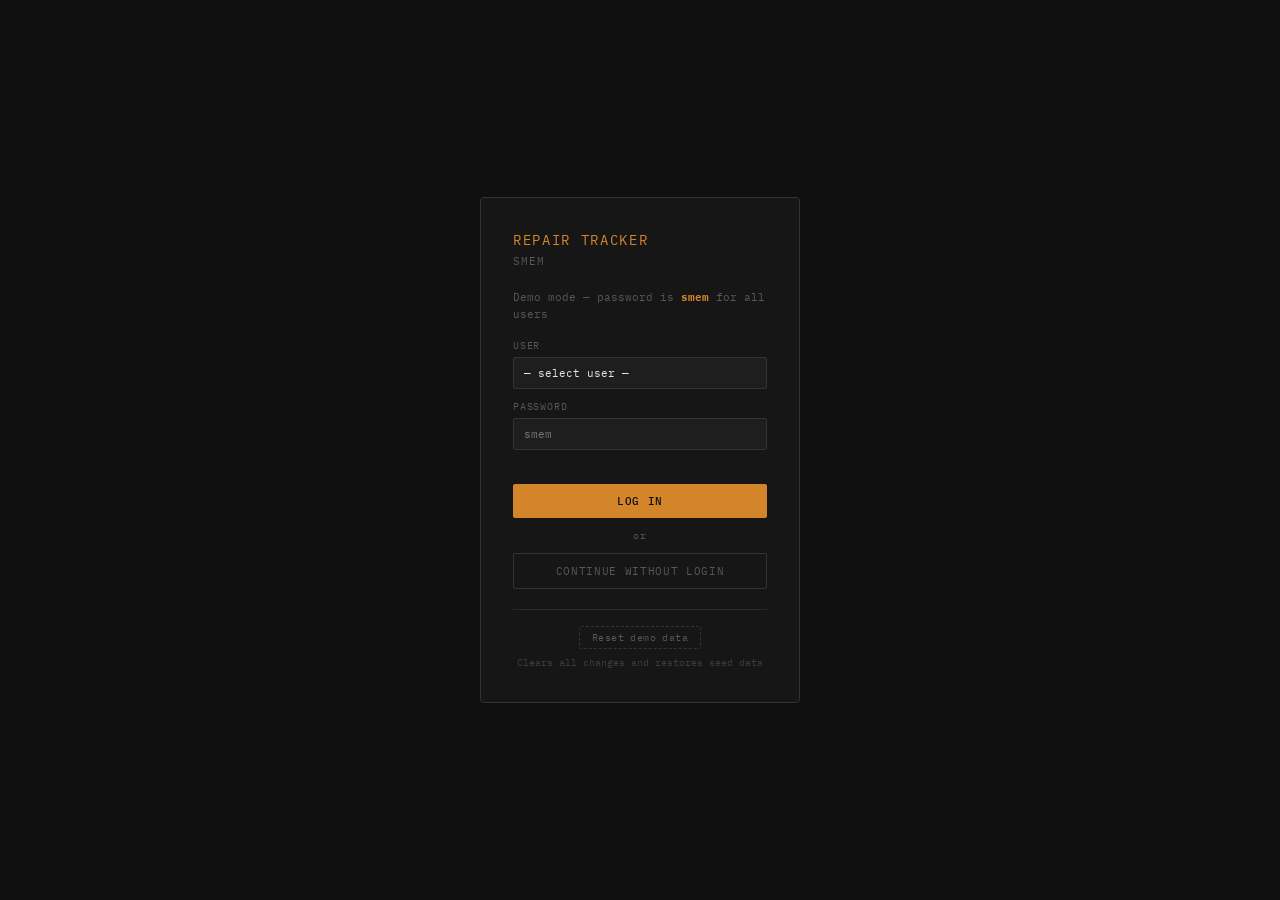
==== index.html @ 4c5eada7 "editing" ====
<!DOCTYPE html>
<html lang="en">
<head>
<meta charset="UTF-8">
<meta name="viewport" content="width=device-width, initial-scale=1.0">
<title>SMEM Repair Tracker</title>
<link href="https://fonts.googleapis.com/css2?family=IBM+Plex+Mono:wght@300;400;500&family=IBM+Plex+Sans:wght@300;400;500&display=swap" rel="stylesheet">
<link rel="stylesheet" href="styles.css">
</head>
<body>

<!-- Login overlay -->
<div class="login-overlay" id="loginOverlay"></div>

<!-- App (hidden until authenticated) -->
<div class="app hidden" id="app">

  <div class="sidebar">
    <div class="sidebar-header">
      <div class="logo">Repair Tracker</div>
      <div class="logo-sub">SMEM — <span id="userInfo"></span> <button class="logout-btn" id="logoutBtn">Log out</button></div>
    </div>
    <div class="sidebar-search">
      <input class="search-input" type="text" placeholder="Search instruments..." id="searchInput">
    </div>
    <div class="sidebar-filters" id="sidebarFilters"></div>
    <div class="instrument-list" id="instrumentList"></div>
  </div>

  <div class="main">
    <div class="main-empty-state" id="mainEmptyState">← Select an instrument</div>
    <div class="main-content" id="mainContent">
    <div class="main-header">
      <div class="main-title-block">
        <div class="instrument-title" id="instrTitle">—</div>
        <div class="instrument-id" id="instrId">Select an instrument</div>
      </div>
      <a href="#" class="airtable-link" onclick="return false;">↗ Airtable</a>
      <div id="displayReadyBadge"></div>
      <div class="status-badge tag-unknown" id="statusBadge">unknown</div>
    </div>

    <div class="info-strip" id="locationStrip">
      <span class="labels-empty">Location:</span>
      <span class="location-value" id="locationValue">—</span>
    </div>

    <div class="info-strip" id="labelsStrip">
      <span class="labels-empty">No active labels</span>
    </div>

    <div class="info-strip score-strip">
      <div class="score-item">
        <span class="score-lbl">Condition</span>
        <div class="score-bar" id="scoreBar"></div>
        <span class="score-val amber" id="scoreValue">—</span>
      </div>
      <div class="score-item">
        <span class="score-lbl">Last entry</span>
        <span class="score-val" id="lastEntry">—</span>
      </div>
      <div class="score-item">
        <span class="score-lbl">Log entries</span>
        <span class="score-val" id="entryCount">—</span>
      </div>
      <button class="add-log-btn hidden" id="addLogBtn">+ New entry</button>
    </div>

    <div class="log-area" id="logArea">
      <div id="logEntries">
        <div class="empty-state">← Select an instrument to view its log</div>
      </div>

      <div class="add-entry-panel" id="addEntryPanel">
        <div class="add-entry-header">
          <div class="add-entry-title" id="addEntryTitle">New log entry</div>
        </div>
        <div class="add-entry-form">
          <div class="form-group">
            <label class="form-label">Type</label>
            <select class="form-select" id="entryType">
              <option value="">— select type —</option>
              <option value="fault_report">Fault report</option>
              <option value="assessment">Assessment</option>
              <option value="repair">Repair</option>
              <option value="cleaning">Cleaning</option>
              <option value="other">Other</option>
            </select>
          </div>
          <div class="form-group" id="statusGroup">
            <label class="form-label">Status
              <span id="statusHint" class="status-hint"></span>
            </label>
            <select class="form-select" id="entryNewStatus">
              <option value="unknown">Unknown</option>
              <option value="broken">Broken</option>
              <option value="working">Working</option>
              <option value="retired">Retired</option>
              <option value="disposed">Disposed</option>
            </select>
          </div>
          <div class="form-group" id="scoreGroup">
            <label class="form-label">Condition score</label>
            <select class="form-select" id="entryScore">
              <option value="1">1 — non-functional</option>
              <option value="2">2</option><option value="3">3</option><option value="4">4</option>
              <option value="5">5 — partial</option>
              <option value="6">6</option><option value="7">7</option><option value="8">8</option><option value="9">9</option>
              <option value="10">10 — excellent</option>
            </select>
          </div>
          <div class="form-group">
            <label class="form-label">Date</label>
            <input class="form-input" type="date" id="entryDate">
          </div>
          <div class="form-group full" id="locationGroup">
            <label class="form-label">Location</label>
            <input class="form-input" type="text" id="entryLocation" placeholder="Leave blank if unchanged">
          </div>
          <!-- Labels row -->
          <div class="form-group full" id="labelsFormGroup">
            <label class="form-label">Labels</label>
            <div id="labelsFormRow" class="labels-form-row"></div>
          </div>
          <!-- Display ready preview -->
          <div class="form-group full" id="displayReadyGroup">
            <label class="form-label">Display ready after this entry</label>
            <div id="displayReadyPreview" class="dr-preview-row"></div>
          </div>
          <div class="form-group full">
            <label class="form-label">Attachments</label>
            <div>
              <input type="file" class="attach-input" id="entryFiles" multiple accept="image/*,.pdf,.doc,.docx">
              <button type="button" class="attach-btn">+ Add files</button>
              <div class="attach-preview" id="attachPreview"></div>
            </div>
          </div>
          <div class="form-group full">
            <label class="form-label">Notes</label>
            <textarea class="form-textarea" id="entryNotes" placeholder="Describe the work done, findings, or next steps…"></textarea>
          </div>
          <div class="form-group full form-actions">
            <button class="submit-btn" id="submitBtn" disabled>Log entry</button>
          </div>
        </div>
      </div><!-- /add-entry-panel -->

    </div><!-- /log-area -->
    </div><!-- /main-content -->
  </div><!-- /main -->
</div><!-- /app -->

<script type="module" src="app.js"></script>
</body>
</html>
---- styles.css ----
*, *::before, *::after { box-sizing: border-box; margin: 0; padding: 0; }
:root {
  --bg: #0f0f0f; --bg2: #161616; --bg3: #1e1e1e; --bg4: #262626;
  --border: #2a2a2a; --border2: #333;
  --text: #e8e4dc; --text2: #9a9488; --text3: #5a5650;
  --amber: #d4852a; --amber-dim: #8a5518; --amber-glow: rgba(212,133,42,0.08);
  --green: #4a9e6e; --green-dim: #1e4a32;
  --red: #9e4a4a; --blue: #4a7a9e;
  --pink: #c06090; --pink-dim: #7a3a58;
  --mono: 'IBM Plex Mono', monospace;
  --sans: 'IBM Plex Sans', sans-serif;
  /* Font size scale — adjust these to resize the entire UI */
  --fs-xs: 9px;   /* thumbnail labels, attachment names */
  --fs-sm: 10px;  /* tags, chips, labels, hints */
  --fs-md: 11px;  /* buttons, inputs, log dates */
  --fs-base: 12px; /* sidebar names, form text */
  --fs-lg: 13px;  /* log notes, score values */
  --fs-xl: 14px;  /* body text, login title */
  --fs-title: 20px; /* instrument title */
}
body { background: var(--bg); color: var(--text); font-family: var(--sans); font-size: var(--fs-xl); min-height: 100vh; line-height: 1.5; }
.app { display: flex; height: 100vh; overflow: hidden; }

/* Sidebar */
.sidebar { width: 320px; min-width: 320px; background: var(--bg2); border-right: 1px solid var(--border); display: flex; flex-direction: column; overflow: hidden; }
.sidebar-header { padding: 20px 16px 14px; border-bottom: 1px solid var(--border); }
.logo { font-family: var(--mono); font-size: var(--fs-md); color: var(--amber); letter-spacing: 0.12em; text-transform: uppercase; margin-bottom: 2px; }
.logo-sub { font-family: var(--mono); font-size: var(--fs-md); color: var(--text3); letter-spacing: 0.08em; display: flex; align-items: center; gap: 6px; }
.logout-btn { font-family: var(--mono); font-size: var(--fs-sm); color: var(--text3); background: none; border: 1px solid var(--border2); padding: 1px 6px; border-radius: 2px; cursor: pointer; letter-spacing: 0.04em; transition: all 0.12s; margin-left: auto; }
.logout-btn:hover { border-color: var(--amber-dim); color: var(--amber); }
.sidebar-search { padding: 10px 12px; border-bottom: 1px solid var(--border); }
.search-input { width: 100%; background: var(--bg3); border: 1px solid var(--border2); color: var(--text); font-family: var(--mono); font-size: var(--fs-md); padding: 6px 10px; outline: none; border-radius: 2px; transition: border-color 0.15s; }
.search-input::placeholder { color: var(--text3); }
.search-input:focus { border-color: var(--amber-dim); }
.sidebar-filters { padding: 8px 12px; border-bottom: 1px solid var(--border); display: flex; gap: 4px; flex-wrap: wrap; }
.filter-chip { font-family: var(--mono); font-size: var(--fs-sm); padding: 3px 7px; border: 1px solid var(--border2); color: var(--text3); background: none; cursor: pointer; border-radius: 2px; letter-spacing: 0.06em; text-transform: uppercase; transition: all 0.12s; }
.filter-chip:hover { border-color: var(--amber-dim); color: var(--amber); }
.filter-chip.active { border-color: var(--amber); color: var(--amber); background: var(--amber-glow); }
.instrument-list { flex: 1; overflow-y: auto; scrollbar-width: thin; scrollbar-color: var(--border2) transparent; }
.instrument-item { padding: 12px 16px; border-bottom: 1px solid var(--border); cursor: pointer; transition: background 0.1s; }
.instrument-item:hover { background: var(--bg3); }
.instrument-item.active { background: var(--bg3); border-left: 2px solid var(--amber); padding-left: 14px; }
.instrument-name { font-family: var(--mono); font-size: var(--fs-base); color: var(--text); margin-bottom: 2px; white-space: nowrap; overflow: hidden; text-overflow: ellipsis; }
.instrument-serial { font-family: var(--mono); font-size: var(--fs-md); color: var(--text3); margin-bottom: 4px; }
.instrument-meta { display: flex; align-items: center; gap: 6px; flex-wrap: wrap; }
.status-dot { width: 5px; height: 5px; border-radius: 50%; flex-shrink: 0; }
.status-label-small { font-family: var(--mono); font-size: var(--fs-md); color: var(--text3); }
.entry-count { font-family: var(--mono); font-size: var(--fs-md); color: var(--text3); margin-left: auto; }

/* Status colors */
.s-unknown  { background: var(--text3); }
.s-broken   { background: var(--red); }
.s-working  { background: var(--green); }
.s-retired  { background: #555; }
.s-disposed { background: #333; }
.tag-unknown  { color: var(--text3); border-color: #444; }
.tag-broken   { color: var(--red);   border-color: var(--red); }
.tag-working  { color: var(--green); border-color: var(--green-dim); }
.tag-retired  { color: var(--text3); border-color: #444; }
.tag-disposed { color: #555;         border-color: #3a3a3a; }

/* Label colors */
.label-needs_repair        { color: var(--amber); border-color: var(--amber-dim); background: var(--amber-glow); }
.label-needs_investigation { color: var(--pink);  border-color: var(--pink-dim);  background: rgba(192,96,144,0.08); }
.label-needs_cleaning      { color: var(--blue);  border-color: var(--blue);      background: rgba(74,122,158,0.08); }

/* Main */
.main { flex: 1; display: flex; flex-direction: column; overflow: hidden; background: var(--bg); position: relative; }
.main-empty-state { position: absolute; inset: 0; display: flex; align-items: center; justify-content: center; font-family: var(--mono); font-size: var(--fs-base); color: var(--text3); letter-spacing: 0.06em; z-index: 1; }
.main-empty-state.hidden { display: none; }
.main-content { display: none; flex: 1; flex-direction: column; overflow: hidden; }
.main-content.visible { display: flex; }
.main-header { padding: 20px 28px 16px; border-bottom: 1px solid var(--border); display: flex; align-items: center; gap: 12px; }
.main-title-block { flex: 1; }
.instrument-title { font-family: var(--mono); font-size: var(--fs-title); font-weight: 500; color: var(--text); margin-bottom: 4px; }
.instrument-id { font-family: var(--mono); font-size: var(--fs-md); color: var(--text3); letter-spacing: 0.08em; }
.status-badge { font-family: var(--mono); font-size: var(--fs-md); padding: 4px 10px; border: 1px solid; border-radius: 2px; letter-spacing: 0.08em; text-transform: uppercase; white-space: nowrap; cursor: default; }
.airtable-link { font-family: var(--mono); font-size: var(--fs-md); color: var(--text3); text-decoration: none; border: 1px solid var(--border2); padding: 4px 10px; border-radius: 2px; letter-spacing: 0.08em; text-transform: uppercase; transition: all 0.12s; white-space: nowrap; }
.airtable-link:hover { border-color: var(--amber-dim); color: var(--amber); }

/* Info strips (shared layout) */
.info-strip { padding: 8px 28px; border-bottom: 1px solid var(--border); background: var(--bg2); display: flex; align-items: center; gap: 8px; flex-wrap: wrap; }

/* Location strip */
.location-value { font-family: var(--mono); font-size: var(--fs-md); color: var(--text); }

/* Labels strip */
.label-tag { font-family: var(--mono); font-size: var(--fs-md); padding: 3px 8px 3px 10px; border: 1px solid; border-radius: 2px; letter-spacing: 0.06em; text-transform: uppercase; display: inline-flex; align-items: center; gap: 7px; }
.label-dismiss { cursor: pointer; opacity: 0.45; font-size: var(--fs-base); transition: opacity 0.12s; border: none; background: none; color: inherit; padding: 0; line-height: 1; }
.label-dismiss:hover { opacity: 1; }
.labels-empty { font-family: var(--mono); font-size: var(--fs-md); color: var(--text3); }
.display-ready-badge { font-family: var(--mono); font-size: var(--fs-md); padding: 4px 10px; border: 1px solid; border-radius: 2px; letter-spacing: 0.08em; text-transform: uppercase; white-space: nowrap; }
.display-ready-badge.pass { color: var(--green); border-color: var(--green-dim); background: rgba(74,158,110,0.08); }
.display-ready-badge.fail { color: var(--red); border-color: var(--red); background: rgba(158,74,74,0.08); opacity: 0.7; }

/* Score strip */
.score-strip { gap: 24px; }
.score-item { display: flex; align-items: center; gap: 8px; }
.score-lbl { font-family: var(--mono); font-size: var(--fs-md); color: var(--text3); letter-spacing: 0.06em; text-transform: uppercase; }
.score-val { font-family: var(--mono); font-size: var(--fs-lg); color: var(--text); }
.score-val.amber { color: var(--amber); }
.score-bar { display: flex; gap: 2px; }
.score-pip { width: 14px; height: 5px; border-radius: 1px; background: var(--bg4); }
.score-pip.filled { background: var(--amber); }
.score-pip.filled.low { background: var(--red); }
.score-pip.filled.high { background: var(--green); }

/* Log */
.log-area { flex: 1; overflow-y: auto; padding: 0 28px; scrollbar-width: thin; scrollbar-color: var(--border2) transparent; position: relative; }
.log-entry { padding: 16px 0; border-bottom: 1px solid var(--border); display: grid; grid-template-columns: 100px 1fr; gap: 16px; animation: fadeIn 0.2s ease; }
@keyframes fadeIn { from { opacity:0; transform:translateY(4px); } to { opacity:1; transform:translateY(0); } }
.log-date { font-family: var(--mono); font-size: var(--fs-md); color: var(--text3); }
.log-author { font-family: var(--mono); font-size: var(--fs-md); color: var(--text3); margin-top: 4px; }
.log-top { display: flex; align-items: center; gap: 8px; margin-bottom: 6px; flex-wrap: wrap; }
.entry-type-tag { font-family: var(--mono); font-size: var(--fs-sm); padding: 2px 6px; border: 1px solid var(--border2); color: var(--text3); border-radius: 2px; text-transform: uppercase; letter-spacing: 0.06em; }
.entry-type-tag.fault_report { color: var(--pink);  border-color: var(--pink-dim); }
.entry-type-tag.repair       { color: var(--amber); border-color: var(--amber-dim); }
.entry-type-tag.assessment   { color: var(--blue);  border-color: var(--blue); }
.entry-type-tag.cleaning     { color: var(--green); border-color: var(--green-dim); }
.status-change-tag { font-family: var(--mono); font-size: var(--fs-sm); padding: 2px 6px; border-radius: 2px; text-transform: uppercase; letter-spacing: 0.06em; border: 1px solid; }
.log-label-tag { font-family: var(--mono); font-size: var(--fs-sm); padding: 2px 6px; border: 1px solid; border-radius: 2px; text-transform: uppercase; letter-spacing: 0.06em; }
.log-label-tag.removed { color: var(--text3); border-color: var(--border2); text-decoration: line-through; }
.log-score-tag { font-family: var(--mono); font-size: var(--fs-sm); color: var(--text3); border: 1px solid var(--border2); padding: 2px 6px; border-radius: 2px; }
.log-location-tag { font-family: var(--mono); font-size: var(--fs-sm); color: var(--text3); border: 1px solid var(--border2); padding: 2px 6px; border-radius: 2px; text-transform: uppercase; letter-spacing: 0.06em; }
.log-action-btn { font-family: var(--mono); font-size: var(--fs-md); color: var(--text3); background: none; border: 1px solid var(--border2); padding: 1px 6px; border-radius: 2px; cursor: pointer; opacity: 0; transition: all 0.12s; }
.log-entry:hover .log-action-btn { opacity: 1; }
.log-edit-btn { margin-left: auto; }
.log-edit-btn:hover { border-color: var(--amber-dim); color: var(--amber); }
.log-delete-btn:hover { border-color: var(--red); color: var(--red); }
.log-notes { font-family: var(--sans); font-size: var(--fs-lg); color: var(--text2); line-height: 1.6; }
.empty-state { padding: 48px 28px; text-align: center; color: var(--text3); font-family: var(--mono); font-size: var(--fs-md); letter-spacing: 0.06em; }

/* Add log button */
.add-log-btn { font-family: var(--mono); font-size: var(--fs-md); padding: 5px 14px; border: 1px solid var(--amber-dim); color: var(--amber); background: var(--amber-glow); cursor: pointer; border-radius: 2px; letter-spacing: 0.06em; text-transform: uppercase; transition: all 0.12s; white-space: nowrap; margin-left: auto; }
.add-log-btn:hover { background: rgba(212,133,42,0.15); border-color: var(--amber); }

/* Form */
.add-entry-panel { display: none; position: absolute; inset: 0; background: var(--bg); z-index: 10; overflow-y: auto; padding: 28px; scrollbar-width: thin; scrollbar-color: var(--border2) transparent; }
.add-entry-panel.open { display: block; }
.add-entry-header { display: flex; align-items: center; justify-content: space-between; margin-bottom: 20px; }
.add-entry-title { font-family: var(--mono); font-size: var(--fs-md); color: var(--text3); letter-spacing: 0.08em; text-transform: uppercase; }
.add-entry-close { font-family: var(--mono); font-size: var(--fs-md); padding: 5px 12px; border: 1px solid var(--border2); color: var(--text3); background: none; cursor: pointer; border-radius: 2px; letter-spacing: 0.06em; transition: all 0.12s; }
.add-entry-close:hover { border-color: var(--text2); color: var(--text); }
.add-entry-form { display: grid; grid-template-columns: 1fr 1fr 1fr 1fr; gap: 12px; align-items: start; }
.form-group { display: flex; flex-direction: column; gap: 4px; }
.form-group.full { grid-column: 1 / -1; }
.form-label { font-family: var(--mono); font-size: var(--fs-sm); color: var(--text3); letter-spacing: 0.08em; text-transform: uppercase; display: flex; gap: 6px; align-items: center; }
.form-input, .form-select, .form-textarea { background: var(--bg3); border: 1px solid var(--border2); color: var(--text); font-family: var(--mono); font-size: var(--fs-md); padding: 7px 10px; outline: none; border-radius: 2px; transition: border-color 0.15s; width: 100%; }
.form-input:focus, .form-select:focus, .form-textarea:focus { border-color: var(--amber-dim); }
.form-select { cursor: pointer; appearance: none; }
.form-textarea { resize: vertical; min-height: 80px; height: 120px; font-family: var(--sans); font-size: var(--fs-base); line-height: 1.5; }
.form-textarea::placeholder { color: var(--text3); }
.submit-btn { background: var(--amber); color: var(--bg); border: none; font-family: var(--mono); font-size: var(--fs-md); font-weight: 500; padding: 8px 16px; cursor: pointer; border-radius: 2px; letter-spacing: 0.06em; text-transform: uppercase; transition: opacity 0.15s; white-space: nowrap; height: 34px; align-self: end; }
.submit-btn:hover { opacity: 0.85; }
.submit-btn:disabled { opacity: 0.25; cursor: not-allowed; }

/* Label toggle buttons in form */
/* Sidebar compact elements */
.label-tag-sm { font-size: var(--fs-xs); padding: 1px 5px; }
.display-ready-tag-sm { font-family: var(--mono); font-size: var(--fs-xs); color: var(--green); border: 1px solid var(--green-dim); padding: 1px 5px; border-radius: 2px; text-transform: uppercase; letter-spacing: 0.06em; }
.label-pips { display: flex; gap: 4px; flex-wrap: wrap; margin-top: 5px; }

/* User info */
.user-info-authenticated { color: var(--green); }
.user-info-guest { color: var(--text3); }

/* Status hint */
.status-hint { font-size: var(--fs-sm); opacity: 0; transition: opacity 0.15s; }
.status-hint.visible { opacity: 1; }
.status-hint.inferred { color: var(--amber); }
.status-hint.override { color: var(--red); }

/* Terminal state */
.terminal { opacity: 0.35; }

/* Form validation error */
.form-error { border-color: var(--red) !important; }

/* Read-only label toggle */
.label-toggle.readonly { cursor: default; }

/* Display ready tooltip checks */
.dr-check-pass { color: var(--green); }
.dr-check-fail { color: var(--red); }

/* Hidden utility */
.hidden { display: none !important; }

/* Form layout helpers */
.labels-form-row { display: flex; gap: 6px; flex-wrap: wrap; min-height: 28px; align-items: center; }
.dr-preview-row { display: flex; gap: 10px; align-items: center; flex-wrap: wrap; min-height: 24px; }
.form-group.full.form-actions { display: flex; justify-content: flex-end; }

.label-toggle {
  font-family: var(--mono); font-size: var(--fs-md); padding: 4px 10px;
  border: 1px solid; border-radius: 2px; cursor: pointer;
  letter-spacing: 0.05em; text-transform: uppercase;
  transition: all 0.12s; background: none; opacity: 0.35;
}
.label-toggle.active { opacity: 1; }
.label-toggle.add    { }
.label-toggle.remove { text-decoration: line-through; }
.label-toggle-hint { font-family: var(--mono); font-size: var(--fs-md); color: var(--text3); }
.dr-tooltip {
  display: none; position: absolute; top: calc(100% + 6px); left: 0;
  background: var(--bg3); border: 1px solid var(--border2); border-radius: 4px;
  padding: 8px 10px; white-space: nowrap; z-index: 10;
  flex-direction: column; gap: 4px;
  font-family: var(--mono); font-size: var(--fs-md);
}
.dr-preview-wrap { position: relative; display: inline-block; }
.dr-preview-wrap:hover .dr-tooltip { display: flex; }

/* Attachments */
.attach-input { display: none; }
.attach-btn { font-family: var(--mono); font-size: var(--fs-md); padding: 6px 12px; border: 1px dashed var(--border2); color: var(--text3); background: none; cursor: pointer; border-radius: 2px; letter-spacing: 0.06em; transition: all 0.12s; }
.attach-btn:hover { border-color: var(--amber-dim); color: var(--amber); }
.attach-preview { display: flex; gap: 8px; flex-wrap: wrap; margin-top: 6px; }
.attach-thumb { position: relative; width: 56px; height: 56px; border-radius: 2px; border: 1px solid var(--border2); overflow: hidden; background: var(--bg3); }
.attach-thumb img { width: 100%; height: 100%; object-fit: cover; }
.attach-thumb .attach-name { position: absolute; inset: 0; display: flex; align-items: center; justify-content: center; font-family: var(--mono); font-size: var(--fs-xs); color: var(--text3); text-align: center; padding: 2px; word-break: break-all; }
.attach-thumb .attach-remove { position: absolute; top: 1px; right: 1px; width: 14px; height: 14px; background: rgba(0,0,0,0.7); color: var(--text3); border: none; font-size: var(--fs-md); line-height: 14px; text-align: center; cursor: pointer; border-radius: 1px; padding: 0; display: none; }
.attach-thumb:hover .attach-remove { display: block; }
.log-attachments { display: flex; gap: 6px; flex-wrap: wrap; margin-top: 8px; }
.log-attach-thumb { width: 72px; height: 72px; border-radius: 2px; border: 1px solid var(--border2); overflow: hidden; background: var(--bg3); cursor: pointer; transition: border-color 0.12s; }
.log-attach-thumb:hover { border-color: var(--amber-dim); }
.log-attach-thumb img { width: 100%; height: 100%; object-fit: cover; }
.log-attach-thumb .attach-name { display: flex; align-items: center; justify-content: center; width: 100%; height: 100%; font-family: var(--mono); font-size: var(--fs-xs); color: var(--text3); text-align: center; padding: 4px; word-break: break-all; }
/* Login overlay */
.login-overlay { display: none; position: fixed; inset: 0; background: var(--bg); z-index: 200; align-items: center; justify-content: center; }
.login-overlay.visible { display: flex; }
.login-box { background: var(--bg2); border: 1px solid var(--border2); border-radius: 4px; padding: 32px; width: 320px; }
.login-title { font-family: var(--mono); font-size: var(--fs-xl); color: var(--amber); letter-spacing: 0.12em; text-transform: uppercase; margin-bottom: 2px; }
.login-subtitle { font-family: var(--mono); font-size: var(--fs-md); color: var(--text3); letter-spacing: 0.08em; margin-bottom: 20px; }
.login-note { font-family: var(--mono); font-size: var(--fs-md); color: var(--text3); margin-bottom: 16px; line-height: 1.5; }
.login-note strong { color: var(--amber); }
.login-form { display: flex; flex-direction: column; gap: 10px; }
.login-field { display: flex; flex-direction: column; gap: 4px; }
.login-label { font-family: var(--mono); font-size: var(--fs-sm); color: var(--text3); letter-spacing: 0.08em; text-transform: uppercase; }
.login-select, .login-input { background: var(--bg3); border: 1px solid var(--border2); color: var(--text); font-family: var(--mono); font-size: var(--fs-md); padding: 8px 10px; outline: none; border-radius: 2px; transition: border-color 0.15s; width: 100%; }
.login-select:focus, .login-input:focus { border-color: var(--amber-dim); }
.login-select { cursor: pointer; appearance: none; }
.login-btn { font-family: var(--mono); font-size: var(--fs-md); padding: 10px 16px; border: none; border-radius: 2px; cursor: pointer; letter-spacing: 0.06em; text-transform: uppercase; transition: opacity 0.15s; width: 100%; }
.login-btn:hover { opacity: 0.85; }
.login-btn-primary { background: var(--amber); color: var(--bg); font-weight: 500; }
.login-btn-guest { background: none; border: 1px solid var(--border2); color: var(--text3); }
.login-btn-guest:hover { border-color: var(--amber-dim); color: var(--amber); }
.login-divider { text-align: center; font-family: var(--mono); font-size: var(--fs-sm); color: var(--text3); letter-spacing: 0.06em; }
.login-divider span { background: var(--bg2); padding: 0 8px; }
.login-error { font-family: var(--mono); font-size: var(--fs-md); color: var(--red); min-height: 14px; }
.login-reset { margin-top: 20px; padding-top: 16px; border-top: 1px solid var(--border); text-align: center; }
.login-reset-btn { font-family: var(--mono); font-size: var(--fs-sm); color: var(--text3); background: none; border: 1px dashed var(--border2); padding: 4px 12px; border-radius: 2px; cursor: pointer; letter-spacing: 0.04em; transition: all 0.12s; }
.login-reset-btn:hover { border-color: var(--red); color: var(--red); }
.login-reset-hint { display: block; font-family: var(--mono); font-size: var(--fs-sm); color: var(--text3); margin-top: 6px; opacity: 0.6; }

/* Toast */
.toast { position: fixed; bottom: 24px; left: 50%; transform: translateX(-50%) translateY(8px); font-family: var(--mono); font-size: var(--fs-md); color: var(--green); background: var(--bg2); border: 1px solid var(--green-dim); padding: 8px 20px; border-radius: 2px; letter-spacing: 0.06em; opacity: 0; transition: opacity 0.3s, transform 0.3s; z-index: 300; pointer-events: none; }
.toast.visible { opacity: 1; transform: translateX(-50%) translateY(0); }

::-webkit-scrollbar-track { background: transparent; }
::-webkit-scrollbar-thumb { background: var(--border2); border-radius: 2px; }
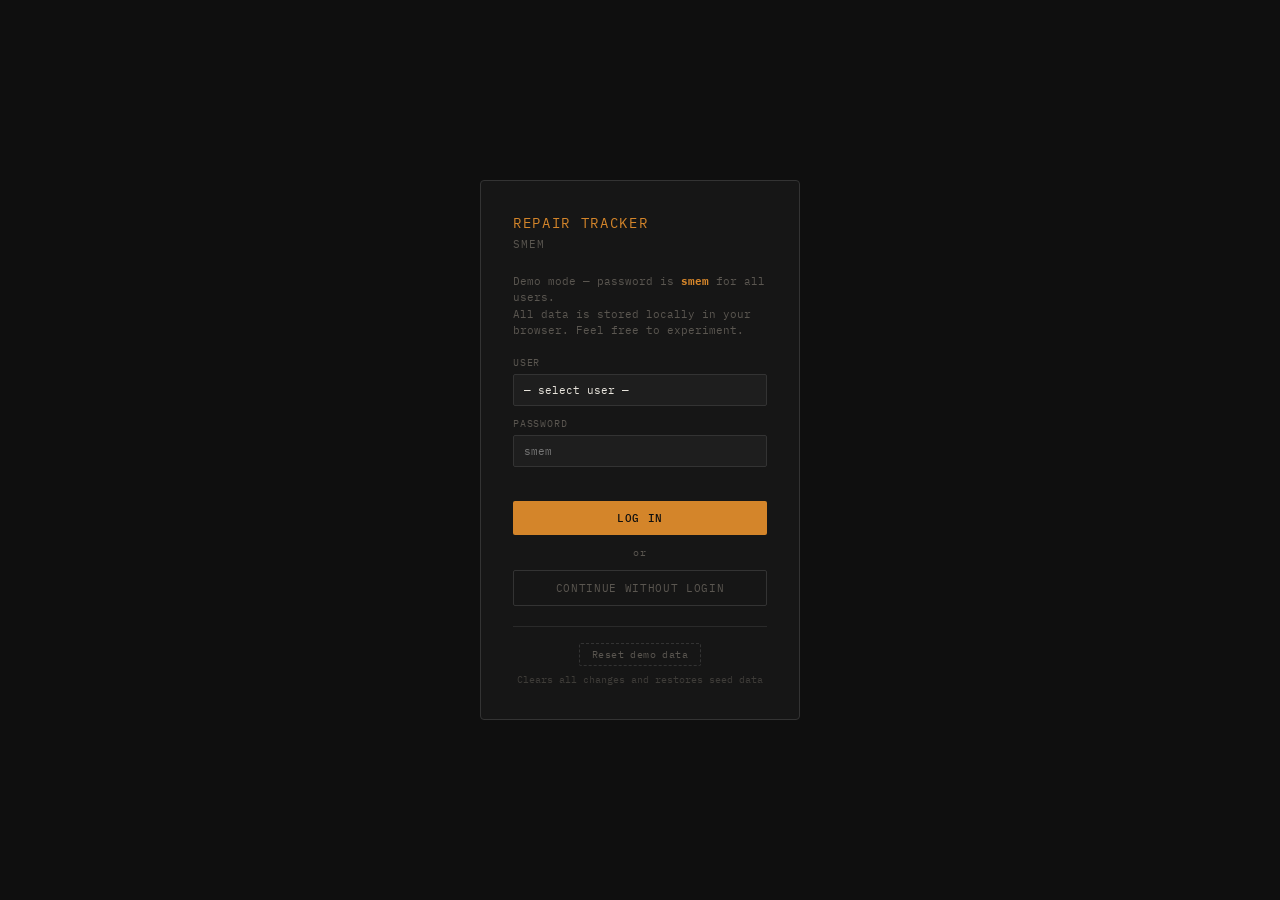
==== commit edacdf6a: "buttons at the bottom" ====
--- a/index.html
+++ b/index.html
@@ -31,13 +31,16 @@
     <div class="main-empty-state" id="mainEmptyState">← Select an instrument</div>
     <div class="main-content" id="mainContent">
     <div class="main-header">
+      <button class="back-btn hidden" id="backBtn">←</button>
       <div class="main-title-block">
         <div class="instrument-title" id="instrTitle">—</div>
         <div class="instrument-id" id="instrId">Select an instrument</div>
       </div>
-      <a href="#" class="airtable-link" onclick="return false;">↗ Airtable</a>
-      <div id="displayReadyBadge"></div>
-      <div class="status-badge tag-unknown" id="statusBadge">unknown</div>
+      <div class="header-badges">
+        <a href="#" class="airtable-link" onclick="return false;">↗ Airtable</a>
+        <div id="displayReadyBadge"></div>
+        <div class="status-badge tag-unknown" id="statusBadge">unknown</div>
+      </div>
     </div>
 
     <div class="info-strip" id="locationStrip">
@@ -63,12 +66,15 @@
         <span class="score-lbl">Log entries</span>
         <span class="score-val" id="entryCount">—</span>
       </div>
-      <button class="add-log-btn hidden" id="addLogBtn">+ New entry</button>
     </div>
 
     <div class="log-area" id="logArea">
       <div id="logEntries">
         <div class="empty-state">← Select an instrument to view its log</div>
+      </div>
+
+      <div class="add-log-bar hidden" id="addLogBar">
+        <button class="add-log-btn" id="addLogBtn">+ New entry</button>
       </div>
 
       <div class="add-entry-panel" id="addEntryPanel">
--- a/styles.css
+++ b/styles.css
@@ -63,6 +63,7 @@
 .label-needs_repair        { color: var(--amber); border-color: var(--amber-dim); background: var(--amber-glow); }
 .label-needs_investigation { color: var(--pink);  border-color: var(--pink-dim);  background: rgba(192,96,144,0.08); }
 .label-needs_cleaning      { color: var(--blue);  border-color: var(--blue);      background: rgba(74,122,158,0.08); }
+.label-needs_parts         { color: #c45a3a;      border-color: #8a3a22;          background: rgba(196,90,58,0.08); }
 
 /* Main */
 .main { flex: 1; display: flex; flex-direction: column; overflow: hidden; background: var(--bg); position: relative; }
@@ -71,7 +72,8 @@
 .main-content { display: none; flex: 1; flex-direction: column; overflow: hidden; }
 .main-content.visible { display: flex; }
 .main-header { padding: 20px 28px 16px; border-bottom: 1px solid var(--border); display: flex; align-items: center; gap: 12px; }
-.main-title-block { flex: 1; }
+.main-title-block { flex: 1 1 66%; min-width: 66%; }
+.header-badges { flex: 0 1 auto; display: flex; align-items: center; gap: 8px; }
 .instrument-title { font-family: var(--mono); font-size: var(--fs-title); font-weight: 500; color: var(--text); margin-bottom: 4px; }
 .instrument-id { font-family: var(--mono); font-size: var(--fs-md); color: var(--text3); letter-spacing: 0.08em; }
 .status-badge { font-family: var(--mono); font-size: var(--fs-md); padding: 4px 10px; border: 1px solid; border-radius: 2px; letter-spacing: 0.08em; text-transform: uppercase; white-space: nowrap; cursor: default; }
@@ -79,7 +81,7 @@
 .airtable-link:hover { border-color: var(--amber-dim); color: var(--amber); }
 
 /* Info strips (shared layout) */
-.info-strip { padding: 8px 28px; border-bottom: 1px solid var(--border); background: var(--bg2); display: flex; align-items: center; gap: 8px; flex-wrap: wrap; }
+.info-strip { padding: 8px 28px; border-bottom: 1px solid var(--border); background: var(--bg2); display: flex; align-items: center; gap: 8px; flex-wrap: wrap; min-height: 42px; box-sizing: border-box; }
 
 /* Location strip */
 .location-value { font-family: var(--mono); font-size: var(--fs-md); color: var(--text); }
@@ -130,8 +132,9 @@
 .log-notes { font-family: var(--sans); font-size: var(--fs-lg); color: var(--text2); line-height: 1.6; }
 .empty-state { padding: 48px 28px; text-align: center; color: var(--text3); font-family: var(--mono); font-size: var(--fs-md); letter-spacing: 0.06em; }
 
-/* Add log button */
-.add-log-btn { font-family: var(--mono); font-size: var(--fs-md); padding: 5px 14px; border: 1px solid var(--amber-dim); color: var(--amber); background: var(--amber-glow); cursor: pointer; border-radius: 2px; letter-spacing: 0.06em; text-transform: uppercase; transition: all 0.12s; white-space: nowrap; margin-left: auto; }
+/* Add log bar + button */
+.add-log-bar { display: flex; justify-content: center; padding: 10px; background: var(--bg2); border-top: 1px solid var(--border); position: sticky; bottom: 0; z-index: 30; margin-left: -28px; margin-right: -28px; }
+.add-log-btn { font-family: var(--mono); font-size: var(--fs-md); padding: 5px 14px; border: 1px solid var(--amber-dim); color: var(--amber); background: var(--amber-glow); cursor: pointer; border-radius: 2px; letter-spacing: 0.06em; text-transform: uppercase; transition: all 0.12s; white-space: nowrap; }
 .add-log-btn:hover { background: rgba(212,133,42,0.15); border-color: var(--amber); }
 
 /* Form */
@@ -257,5 +260,55 @@
 .toast { position: fixed; bottom: 24px; left: 50%; transform: translateX(-50%) translateY(8px); font-family: var(--mono); font-size: var(--fs-md); color: var(--green); background: var(--bg2); border: 1px solid var(--green-dim); padding: 8px 20px; border-radius: 2px; letter-spacing: 0.06em; opacity: 0; transition: opacity 0.3s, transform 0.3s; z-index: 300; pointer-events: none; }
 .toast.visible { opacity: 1; transform: translateX(-50%) translateY(0); }
 
+/* Back button (mobile only) */
+.back-btn { font-family: var(--mono); font-size: var(--fs-xl); color: var(--amber); background: none; border: none; cursor: pointer; padding: 0 4px; transition: opacity 0.12s; }
+.back-btn:hover { opacity: 0.7; }
+
 ::-webkit-scrollbar-track { background: transparent; }
 ::-webkit-scrollbar-thumb { background: var(--border2); border-radius: 2px; }
+
+/* Mobile responsive */
+@media (max-width: 768px) {
+  .app { flex-direction: column; position: relative; }
+
+  /* Sidebar: full width, visible by default */
+  .sidebar { width: 100%; min-width: 100%; height: 100vh; position: absolute; inset: 0; z-index: 20; }
+
+  /* Main: full width, hidden until instrument selected */
+  .main { width: 100%; position: absolute; inset: 0; z-index: 10; }
+
+  /* When instrument is selected, show main and hide sidebar */
+  .app.instrument-selected .sidebar { z-index: 10; }
+  .app.instrument-selected .main { z-index: 20; }
+
+  /* Show back button on mobile */
+  .back-btn { display: block; }
+
+  /* Header: stack badges vertically */
+  .main-header { padding: 14px 16px 12px; gap: 8px; }
+  .main-title-block { min-width: 0; }
+  .header-badges { flex-direction: column; align-items: flex-end; gap: 6px; }
+
+  /* Info strips: less padding */
+  .info-strip { padding: 8px 16px; }
+
+  /* Log area: less padding */
+  .log-area { padding: 0 16px; }
+  .add-log-bar { margin-left: -16px; margin-right: -16px; }
+
+  /* Log entries: stack on narrow screens */
+  .log-entry { grid-template-columns: 1fr; gap: 8px; }
+
+
+  /* Form: single column */
+  .add-entry-form { grid-template-columns: 1fr; }
+  .add-entry-panel { padding: 16px; }
+
+  /* Login box: narrower padding */
+  .login-box { width: 90%; max-width: 320px; padding: 24px; }
+}
+
+/* Desktop: hide back button */
+@media (min-width: 769px) {
+  .back-btn { display: none !important; }
+}
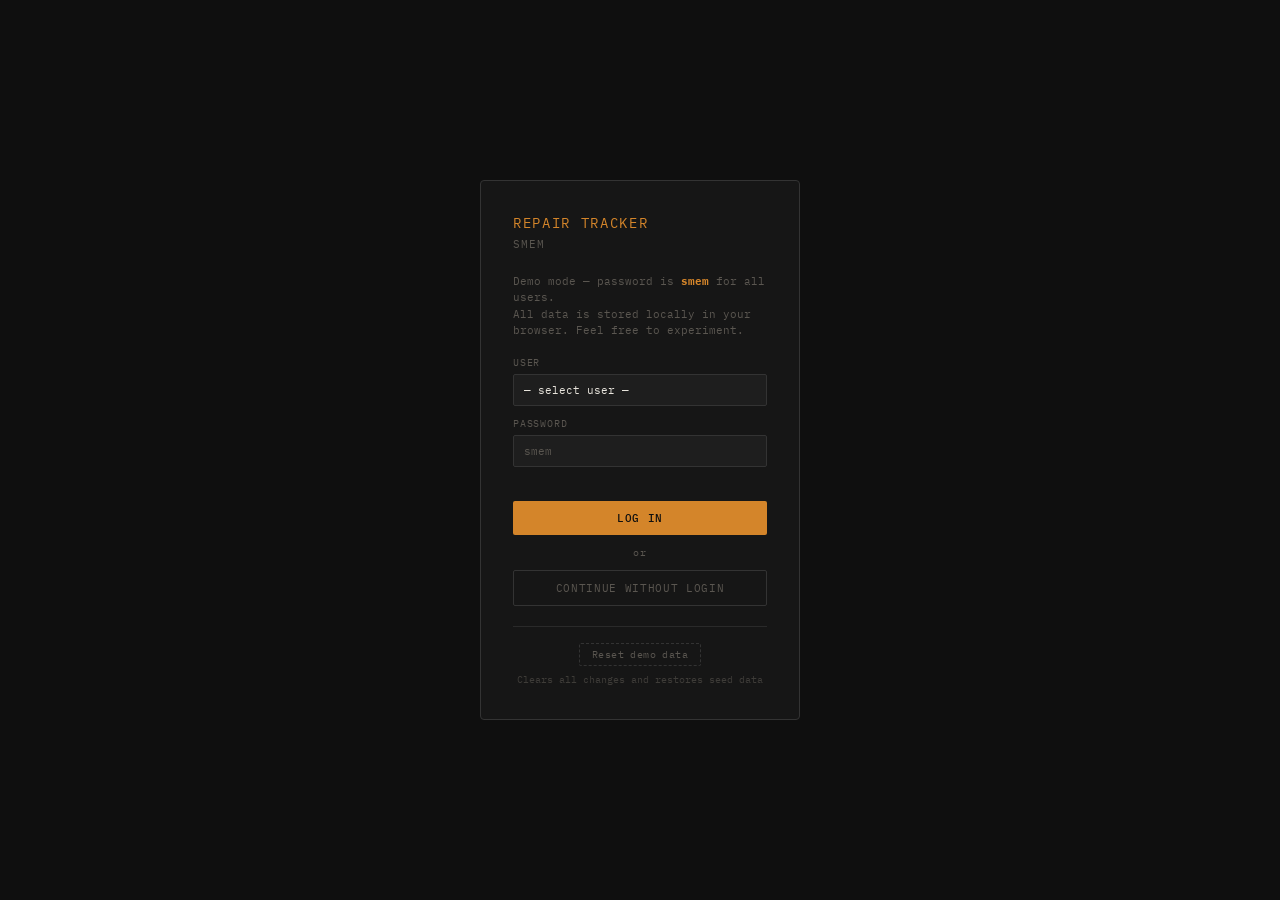
==== commit 77addf3f: "styling" ====
--- a/index.html
+++ b/index.html
@@ -18,10 +18,10 @@
   <div class="sidebar">
     <div class="sidebar-header">
       <div class="logo">Repair Tracker</div>
-      <div class="logo-sub">SMEM — <span id="userInfo"></span> <button class="logout-btn" id="logoutBtn">Log out</button></div>
+      <div class="logo-sub">SMEM — <span id="userInfo"></span> <button class="logout-btn btn-subtle" id="logoutBtn">Log out</button></div>
     </div>
     <div class="sidebar-search">
-      <input class="search-input" type="text" placeholder="Search instruments..." id="searchInput">
+      <input class="search-input input" type="text" placeholder="Search instruments..." id="searchInput">
     </div>
     <div class="sidebar-filters" id="sidebarFilters"></div>
     <div class="instrument-list" id="instrumentList"></div>
@@ -37,9 +37,9 @@
         <div class="instrument-id" id="instrId">Select an instrument</div>
       </div>
       <div class="header-badges">
-        <a href="#" class="airtable-link" onclick="return false;">↗ Airtable</a>
+        <a href="#" class="airtable-link tag tag-md" onclick="return false;">↗ Airtable</a>
         <div id="displayReadyBadge"></div>
-        <div class="status-badge tag-unknown" id="statusBadge">unknown</div>
+        <div class="status-badge tag tag-md tag-unknown" id="statusBadge">unknown</div>
       </div>
     </div>
 
@@ -73,10 +73,6 @@
         <div class="empty-state">← Select an instrument to view its log</div>
       </div>
 
-      <div class="add-log-bar hidden" id="addLogBar">
-        <button class="add-log-btn" id="addLogBtn">+ New entry</button>
-      </div>
-
       <div class="add-entry-panel" id="addEntryPanel">
         <div class="add-entry-header">
           <div class="add-entry-title" id="addEntryTitle">New log entry</div>
@@ -84,7 +80,7 @@
         <div class="add-entry-form">
           <div class="form-group">
             <label class="form-label">Type</label>
-            <select class="form-select" id="entryType">
+            <select class="form-select input" id="entryType">
               <option value="">— select type —</option>
               <option value="fault_report">Fault report</option>
               <option value="assessment">Assessment</option>
@@ -97,7 +93,7 @@
             <label class="form-label">Status
               <span id="statusHint" class="status-hint"></span>
             </label>
-            <select class="form-select" id="entryNewStatus">
+            <select class="form-select input" id="entryNewStatus">
               <option value="unknown">Unknown</option>
               <option value="broken">Broken</option>
               <option value="working">Working</option>
@@ -107,7 +103,7 @@
           </div>
           <div class="form-group" id="scoreGroup">
             <label class="form-label">Condition score</label>
-            <select class="form-select" id="entryScore">
+            <select class="form-select input" id="entryScore">
               <option value="1">1 — non-functional</option>
               <option value="2">2</option><option value="3">3</option><option value="4">4</option>
               <option value="5">5 — partial</option>
@@ -117,11 +113,11 @@
           </div>
           <div class="form-group">
             <label class="form-label">Date</label>
-            <input class="form-input" type="date" id="entryDate">
+            <input class="form-input input" type="date" id="entryDate">
           </div>
           <div class="form-group full" id="locationGroup">
             <label class="form-label">Location</label>
-            <input class="form-input" type="text" id="entryLocation" placeholder="Leave blank if unchanged">
+            <input class="form-input input" type="text" id="entryLocation" placeholder="Leave blank if unchanged">
           </div>
           <!-- Labels row -->
           <div class="form-group full" id="labelsFormGroup">
@@ -137,13 +133,13 @@
             <label class="form-label">Attachments</label>
             <div>
               <input type="file" class="attach-input" id="entryFiles" multiple accept="image/*,.pdf,.doc,.docx">
-              <button type="button" class="attach-btn">+ Add files</button>
+              <button type="button" class="attach-btn btn-subtle">+ Add files</button>
               <div class="attach-preview" id="attachPreview"></div>
             </div>
           </div>
           <div class="form-group full">
             <label class="form-label">Notes</label>
-            <textarea class="form-textarea" id="entryNotes" placeholder="Describe the work done, findings, or next steps…"></textarea>
+            <textarea class="form-textarea input" id="entryNotes" placeholder="Describe the work done, findings, or next steps…"></textarea>
           </div>
           <div class="form-group full form-actions">
             <button class="submit-btn" id="submitBtn" disabled>Log entry</button>
@@ -151,7 +147,13 @@
         </div>
       </div><!-- /add-entry-panel -->
 
+
     </div><!-- /log-area -->
+
+    <div class="add-log-bar hidden" id="addLogBar">
+      <button class="add-log-btn btn-subtle" id="addLogBtn">+ New entry</button>
+    </div>
+
     </div><!-- /main-content -->
   </div><!-- /main -->
 </div><!-- /app -->
--- a/styles.css
+++ b/styles.css
@@ -1,5 +1,6 @@
 *, *::before, *::after { box-sizing: border-box; margin: 0; padding: 0; }
 :root {
+  /* Colors */
   --bg: #0f0f0f; --bg2: #161616; --bg3: #1e1e1e; --bg4: #262626;
   --border: #2a2a2a; --border2: #333;
   --text: #e8e4dc; --text2: #9a9488; --text3: #5a5650;
@@ -7,47 +8,94 @@
   --green: #4a9e6e; --green-dim: #1e4a32;
   --red: #9e4a4a; --blue: #4a7a9e;
   --pink: #c06090; --pink-dim: #7a3a58;
+  --orange: #c45a3a; --orange-dim: #8a3a22;
+
+  /* Typography */
   --mono: 'IBM Plex Mono', monospace;
   --sans: 'IBM Plex Sans', sans-serif;
-  /* Font size scale — adjust these to resize the entire UI */
-  --fs-xs: 9px;   /* thumbnail labels, attachment names */
-  --fs-sm: 10px;  /* tags, chips, labels, hints */
-  --fs-md: 11px;  /* buttons, inputs, log dates */
-  --fs-base: 12px; /* sidebar names, form text */
-  --fs-lg: 13px;  /* log notes, score values */
-  --fs-xl: 14px;  /* body text, login title */
-  --fs-title: 20px; /* instrument title */
-}
+  --fs-xs: 9px; --fs-sm: 10px; --fs-md: 11px; --fs-base: 12px;
+  --fs-lg: 13px; --fs-xl: 14px; --fs-title: 20px;
+
+  /* Spacing */
+  --sp-xs: 4px; --sp-sm: 6px; --sp-md: 8px; --sp-lg: 12px; --sp-xl: 16px; --sp-2xl: 28px;
+  --pad-main: 28px;
+
+  /* Shared */
+  --radius: 2px;
+  --transition: all 0.12s;
+}
+
+/* ── Reusable patterns ──────────────────────────────────────────────── */
+
+/* Tag: mono uppercase pill used for status, labels, entry types, etc. */
+.tag {
+  font-family: var(--mono); font-size: var(--fs-sm); padding: 2px 6px;
+  border: 1px solid; border-radius: var(--radius);
+  letter-spacing: 0.06em; text-transform: uppercase; white-space: nowrap;
+}
+.tag-md { font-size: var(--fs-md); padding: 4px 10px; letter-spacing: 0.08em; }
+.tag-sm { font-size: var(--fs-xs); padding: 1px 5px; }
+
+/* Input: shared across form, search, login */
+.input {
+  background: var(--bg3); border: 1px solid var(--border2); color: var(--text);
+  font-family: var(--mono); font-size: var(--fs-md); padding: 7px 10px;
+  outline: none; border-radius: var(--radius); transition: border-color 0.15s; width: 100%;
+}
+.input:focus { border-color: var(--amber-dim); }
+.input::placeholder { color: var(--text3); }
+select.input { cursor: pointer; appearance: none; }
+
+/* Subtle button: mono outline button with hover */
+.btn-subtle {
+  font-family: var(--mono); font-size: var(--fs-md);
+  border: 1px solid var(--border2); color: var(--text3); background: none;
+  border-radius: var(--radius); cursor: pointer; letter-spacing: 0.06em;
+  transition: var(--transition);
+}
+.btn-subtle:hover { border-color: var(--amber-dim); color: var(--amber); }
+
+/* Mono label: small uppercase text used for labels, headings, hints */
+.mono-label {
+  font-family: var(--mono); font-size: var(--fs-md); color: var(--text3);
+  letter-spacing: 0.08em; text-transform: uppercase;
+}
+
+/* ── Layout ─────────────────────────────────────────────────────────── */
+
 body { background: var(--bg); color: var(--text); font-family: var(--sans); font-size: var(--fs-xl); min-height: 100vh; line-height: 1.5; }
 .app { display: flex; height: 100vh; overflow: hidden; }
-
-/* Sidebar */
+.hidden { display: none !important; }
+
+/* ── Sidebar ────────────────────────────────────────────────────────── */
+
 .sidebar { width: 320px; min-width: 320px; background: var(--bg2); border-right: 1px solid var(--border); display: flex; flex-direction: column; overflow: hidden; }
-.sidebar-header { padding: 20px 16px 14px; border-bottom: 1px solid var(--border); }
+.sidebar-header { padding: 20px var(--sp-xl) 14px; border-bottom: 1px solid var(--border); }
 .logo { font-family: var(--mono); font-size: var(--fs-md); color: var(--amber); letter-spacing: 0.12em; text-transform: uppercase; margin-bottom: 2px; }
-.logo-sub { font-family: var(--mono); font-size: var(--fs-md); color: var(--text3); letter-spacing: 0.08em; display: flex; align-items: center; gap: 6px; }
-.logout-btn { font-family: var(--mono); font-size: var(--fs-sm); color: var(--text3); background: none; border: 1px solid var(--border2); padding: 1px 6px; border-radius: 2px; cursor: pointer; letter-spacing: 0.04em; transition: all 0.12s; margin-left: auto; }
-.logout-btn:hover { border-color: var(--amber-dim); color: var(--amber); }
-.sidebar-search { padding: 10px 12px; border-bottom: 1px solid var(--border); }
-.search-input { width: 100%; background: var(--bg3); border: 1px solid var(--border2); color: var(--text); font-family: var(--mono); font-size: var(--fs-md); padding: 6px 10px; outline: none; border-radius: 2px; transition: border-color 0.15s; }
-.search-input::placeholder { color: var(--text3); }
-.search-input:focus { border-color: var(--amber-dim); }
-.sidebar-filters { padding: 8px 12px; border-bottom: 1px solid var(--border); display: flex; gap: 4px; flex-wrap: wrap; }
-.filter-chip { font-family: var(--mono); font-size: var(--fs-sm); padding: 3px 7px; border: 1px solid var(--border2); color: var(--text3); background: none; cursor: pointer; border-radius: 2px; letter-spacing: 0.06em; text-transform: uppercase; transition: all 0.12s; }
-.filter-chip:hover { border-color: var(--amber-dim); color: var(--amber); }
+.logo-sub { font-family: var(--mono); font-size: var(--fs-md); color: var(--text3); letter-spacing: 0.08em; display: flex; align-items: center; gap: var(--sp-sm); }
+.logout-btn { padding: 1px 6px; font-size: var(--fs-sm); letter-spacing: 0.04em; margin-left: auto; }
+.sidebar-search { padding: 10px var(--sp-lg); border-bottom: 1px solid var(--border); }
+.search-input { width: 100%; padding: 6px 10px; }
+.sidebar-filters { padding: var(--sp-md) var(--sp-lg); border-bottom: 1px solid var(--border); display: flex; gap: var(--sp-xs); flex-wrap: wrap; }
+.filter-chip { padding: 3px 7px; text-transform: uppercase; }
 .filter-chip.active { border-color: var(--amber); color: var(--amber); background: var(--amber-glow); }
 .instrument-list { flex: 1; overflow-y: auto; scrollbar-width: thin; scrollbar-color: var(--border2) transparent; }
-.instrument-item { padding: 12px 16px; border-bottom: 1px solid var(--border); cursor: pointer; transition: background 0.1s; }
+.instrument-item { padding: var(--sp-lg) var(--sp-xl); border-bottom: 1px solid var(--border); cursor: pointer; transition: background 0.1s; }
 .instrument-item:hover { background: var(--bg3); }
 .instrument-item.active { background: var(--bg3); border-left: 2px solid var(--amber); padding-left: 14px; }
 .instrument-name { font-family: var(--mono); font-size: var(--fs-base); color: var(--text); margin-bottom: 2px; white-space: nowrap; overflow: hidden; text-overflow: ellipsis; }
-.instrument-serial { font-family: var(--mono); font-size: var(--fs-md); color: var(--text3); margin-bottom: 4px; }
-.instrument-meta { display: flex; align-items: center; gap: 6px; flex-wrap: wrap; }
+.instrument-serial { font-family: var(--mono); font-size: var(--fs-md); color: var(--text3); margin-bottom: var(--sp-xs); }
+.instrument-meta { display: flex; align-items: center; gap: var(--sp-sm); flex-wrap: wrap; }
 .status-dot { width: 5px; height: 5px; border-radius: 50%; flex-shrink: 0; }
 .status-label-small { font-family: var(--mono); font-size: var(--fs-md); color: var(--text3); }
 .entry-count { font-family: var(--mono); font-size: var(--fs-md); color: var(--text3); margin-left: auto; }
-
-/* Status colors */
+.label-pips { display: flex; gap: var(--sp-xs); flex-wrap: wrap; margin-top: 5px; }
+.display-ready-tag-sm { font-family: var(--mono); font-size: var(--fs-xs); color: var(--green); border: 1px solid var(--green-dim); padding: 1px 5px; border-radius: var(--radius); text-transform: uppercase; letter-spacing: 0.06em; }
+.user-info-authenticated { color: var(--green); }
+.user-info-guest { color: var(--text3); }
+
+/* ── Status colors ──────────────────────────────────────────────────── */
+
 .s-unknown  { background: var(--text3); }
 .s-broken   { background: var(--red); }
 .s-working  { background: var(--green); }
@@ -59,45 +107,62 @@
 .tag-retired  { color: var(--text3); border-color: #444; }
 .tag-disposed { color: #555;         border-color: #3a3a3a; }
 
-/* Label colors */
-.label-needs_repair        { color: var(--amber); border-color: var(--amber-dim); background: var(--amber-glow); }
-.label-needs_investigation { color: var(--pink);  border-color: var(--pink-dim);  background: rgba(192,96,144,0.08); }
-.label-needs_cleaning      { color: var(--blue);  border-color: var(--blue);      background: rgba(74,122,158,0.08); }
-.label-needs_parts         { color: #c45a3a;      border-color: #8a3a22;          background: rgba(196,90,58,0.08); }
-
-/* Main */
+/* ── Label colors ───────────────────────────────────────────────────── */
+
+.label-needs_repair        { color: var(--amber);  border-color: var(--amber-dim);  background: var(--amber-glow); }
+.label-needs_investigation { color: var(--pink);   border-color: var(--pink-dim);   background: rgba(192,96,144,0.08); }
+.label-needs_cleaning      { color: var(--blue);   border-color: var(--blue);       background: rgba(74,122,158,0.08); }
+.label-needs_parts         { color: var(--orange); border-color: var(--orange-dim); background: rgba(196,90,58,0.08); }
+
+/* ── Main ───────────────────────────────────────────────────────────── */
+
 .main { flex: 1; display: flex; flex-direction: column; overflow: hidden; background: var(--bg); position: relative; }
 .main-empty-state { position: absolute; inset: 0; display: flex; align-items: center; justify-content: center; font-family: var(--mono); font-size: var(--fs-base); color: var(--text3); letter-spacing: 0.06em; z-index: 1; }
 .main-empty-state.hidden { display: none; }
 .main-content { display: none; flex: 1; flex-direction: column; overflow: hidden; }
 .main-content.visible { display: flex; }
-.main-header { padding: 20px 28px 16px; border-bottom: 1px solid var(--border); display: flex; align-items: center; gap: 12px; }
+
+/* Header */
+.main-header { padding: 20px var(--pad-main) 16px; border-bottom: 1px solid var(--border); display: flex; align-items: center; gap: var(--sp-lg); }
 .main-title-block { flex: 1 1 66%; min-width: 66%; }
-.header-badges { flex: 0 1 auto; display: flex; align-items: center; gap: 8px; }
-.instrument-title { font-family: var(--mono); font-size: var(--fs-title); font-weight: 500; color: var(--text); margin-bottom: 4px; }
+.header-badges { flex: 0 1 auto; display: flex; align-items: center; gap: var(--sp-md); }
+.instrument-title { font-family: var(--mono); font-size: var(--fs-title); font-weight: 500; color: var(--text); margin-bottom: var(--sp-xs); }
 .instrument-id { font-family: var(--mono); font-size: var(--fs-md); color: var(--text3); letter-spacing: 0.08em; }
-.status-badge { font-family: var(--mono); font-size: var(--fs-md); padding: 4px 10px; border: 1px solid; border-radius: 2px; letter-spacing: 0.08em; text-transform: uppercase; white-space: nowrap; cursor: default; }
-.airtable-link { font-family: var(--mono); font-size: var(--fs-md); color: var(--text3); text-decoration: none; border: 1px solid var(--border2); padding: 4px 10px; border-radius: 2px; letter-spacing: 0.08em; text-transform: uppercase; transition: all 0.12s; white-space: nowrap; }
+.status-badge { cursor: default; }
+.airtable-link { color: var(--text3); border-color: var(--border2); text-decoration: none; transition: var(--transition); }
 .airtable-link:hover { border-color: var(--amber-dim); color: var(--amber); }
 
-/* Info strips (shared layout) */
-.info-strip { padding: 8px 28px; border-bottom: 1px solid var(--border); background: var(--bg2); display: flex; align-items: center; gap: 8px; flex-wrap: wrap; min-height: 42px; box-sizing: border-box; }
+/* Info strips (shared layout for location, labels, score rows) */
+.info-strip { padding: var(--sp-md) var(--pad-main); border-bottom: 1px solid var(--border); background: var(--bg2); display: flex; align-items: center; gap: var(--sp-md); flex-wrap: wrap; min-height: 42px; }
 
 /* Location strip */
 .location-value { font-family: var(--mono); font-size: var(--fs-md); color: var(--text); }
 
 /* Labels strip */
-.label-tag { font-family: var(--mono); font-size: var(--fs-md); padding: 3px 8px 3px 10px; border: 1px solid; border-radius: 2px; letter-spacing: 0.06em; text-transform: uppercase; display: inline-flex; align-items: center; gap: 7px; }
+.label-tag { font-family: var(--mono); font-size: var(--fs-md); padding: 3px 8px 3px 10px; border: 1px solid; border-radius: var(--radius); letter-spacing: 0.06em; text-transform: uppercase; display: inline-flex; align-items: center; gap: 7px; }
 .label-dismiss { cursor: pointer; opacity: 0.45; font-size: var(--fs-base); transition: opacity 0.12s; border: none; background: none; color: inherit; padding: 0; line-height: 1; }
 .label-dismiss:hover { opacity: 1; }
 .labels-empty { font-family: var(--mono); font-size: var(--fs-md); color: var(--text3); }
-.display-ready-badge { font-family: var(--mono); font-size: var(--fs-md); padding: 4px 10px; border: 1px solid; border-radius: 2px; letter-spacing: 0.08em; text-transform: uppercase; white-space: nowrap; }
+
+/* Display ready badge */
+.display-ready-badge { font-family: var(--mono); font-size: var(--fs-md); padding: 4px 10px; border: 1px solid; border-radius: var(--radius); letter-spacing: 0.08em; text-transform: uppercase; white-space: nowrap; }
 .display-ready-badge.pass { color: var(--green); border-color: var(--green-dim); background: rgba(74,158,110,0.08); }
 .display-ready-badge.fail { color: var(--red); border-color: var(--red); background: rgba(158,74,74,0.08); opacity: 0.7; }
+.dr-preview-wrap { position: relative; display: inline-block; }
+.dr-preview-wrap:hover .dr-tooltip { display: flex; }
+.dr-tooltip {
+  display: none; position: absolute; top: calc(100% + 6px); left: 0;
+  background: var(--bg3); border: 1px solid var(--border2); border-radius: 4px;
+  padding: var(--sp-md) 10px; white-space: nowrap; z-index: 10;
+  flex-direction: column; gap: var(--sp-xs);
+  font-family: var(--mono); font-size: var(--fs-md);
+}
+.dr-check-pass { color: var(--green); }
+.dr-check-fail { color: var(--red); }
 
 /* Score strip */
 .score-strip { gap: 24px; }
-.score-item { display: flex; align-items: center; gap: 8px; }
+.score-item { display: flex; align-items: center; gap: var(--sp-md); }
 .score-lbl { font-family: var(--mono); font-size: var(--fs-md); color: var(--text3); letter-spacing: 0.06em; text-transform: uppercase; }
 .score-val { font-family: var(--mono); font-size: var(--fs-lg); color: var(--text); }
 .score-val.amber { color: var(--amber); }
@@ -107,65 +172,74 @@
 .score-pip.filled.low { background: var(--red); }
 .score-pip.filled.high { background: var(--green); }
 
-/* Log */
-.log-area { flex: 1; overflow-y: auto; padding: 0 28px; scrollbar-width: thin; scrollbar-color: var(--border2) transparent; position: relative; }
-.log-entry { padding: 16px 0; border-bottom: 1px solid var(--border); display: grid; grid-template-columns: 100px 1fr; gap: 16px; animation: fadeIn 0.2s ease; }
+/* ── Log ────────────────────────────────────────────────────────────── */
+
+.log-area { flex: 1; overflow-y: auto; padding: 0 var(--pad-main); scrollbar-width: thin; scrollbar-color: var(--border2) transparent; position: relative; display: flex; flex-direction: column; }
+.log-entry { padding: var(--sp-xl) 0; border-bottom: 1px solid var(--border); display: grid; grid-template-columns: 100px 1fr; gap: var(--sp-xl); animation: fadeIn 0.2s ease; }
 @keyframes fadeIn { from { opacity:0; transform:translateY(4px); } to { opacity:1; transform:translateY(0); } }
 .log-date { font-family: var(--mono); font-size: var(--fs-md); color: var(--text3); }
-.log-author { font-family: var(--mono); font-size: var(--fs-md); color: var(--text3); margin-top: 4px; }
-.log-top { display: flex; align-items: center; gap: 8px; margin-bottom: 6px; flex-wrap: wrap; }
-.entry-type-tag { font-family: var(--mono); font-size: var(--fs-sm); padding: 2px 6px; border: 1px solid var(--border2); color: var(--text3); border-radius: 2px; text-transform: uppercase; letter-spacing: 0.06em; }
+.log-author { font-family: var(--mono); font-size: var(--fs-md); color: var(--text3); margin-top: var(--sp-xs); }
+.log-top { display: flex; align-items: center; gap: var(--sp-md); margin-bottom: var(--sp-sm); flex-wrap: wrap; }
+.log-notes { font-family: var(--sans); font-size: var(--fs-lg); color: var(--text2); line-height: 1.6; }
+.empty-state { padding: 48px var(--pad-main); text-align: center; color: var(--text3); font-family: var(--mono); font-size: var(--fs-md); letter-spacing: 0.06em; }
+
+/* Log tags (entry type, status change, labels, score, location) */
+.entry-type-tag { font-family: var(--mono); font-size: var(--fs-sm); padding: 2px 6px; border: 1px solid var(--border2); color: var(--text3); border-radius: var(--radius); text-transform: uppercase; letter-spacing: 0.06em; }
 .entry-type-tag.fault_report { color: var(--pink);  border-color: var(--pink-dim); }
 .entry-type-tag.repair       { color: var(--amber); border-color: var(--amber-dim); }
 .entry-type-tag.assessment   { color: var(--blue);  border-color: var(--blue); }
 .entry-type-tag.cleaning     { color: var(--green); border-color: var(--green-dim); }
-.status-change-tag { font-family: var(--mono); font-size: var(--fs-sm); padding: 2px 6px; border-radius: 2px; text-transform: uppercase; letter-spacing: 0.06em; border: 1px solid; }
-.log-label-tag { font-family: var(--mono); font-size: var(--fs-sm); padding: 2px 6px; border: 1px solid; border-radius: 2px; text-transform: uppercase; letter-spacing: 0.06em; }
+.status-change-tag { font-family: var(--mono); font-size: var(--fs-sm); padding: 2px 6px; border-radius: var(--radius); text-transform: uppercase; letter-spacing: 0.06em; border: 1px solid; }
+.log-label-tag { font-family: var(--mono); font-size: var(--fs-sm); padding: 2px 6px; border: 1px solid; border-radius: var(--radius); text-transform: uppercase; letter-spacing: 0.06em; }
 .log-label-tag.removed { color: var(--text3); border-color: var(--border2); text-decoration: line-through; }
-.log-score-tag { font-family: var(--mono); font-size: var(--fs-sm); color: var(--text3); border: 1px solid var(--border2); padding: 2px 6px; border-radius: 2px; }
-.log-location-tag { font-family: var(--mono); font-size: var(--fs-sm); color: var(--text3); border: 1px solid var(--border2); padding: 2px 6px; border-radius: 2px; text-transform: uppercase; letter-spacing: 0.06em; }
-.log-action-btn { font-family: var(--mono); font-size: var(--fs-md); color: var(--text3); background: none; border: 1px solid var(--border2); padding: 1px 6px; border-radius: 2px; cursor: pointer; opacity: 0; transition: all 0.12s; }
+.log-score-tag, .log-location-tag { font-family: var(--mono); font-size: var(--fs-sm); color: var(--text3); border: 1px solid var(--border2); padding: 2px 6px; border-radius: var(--radius); }
+.log-location-tag { text-transform: uppercase; letter-spacing: 0.06em; }
+
+/* Log action buttons */
+.log-action-btn { padding: 1px 6px; opacity: 0; transition: var(--transition); }
 .log-entry:hover .log-action-btn { opacity: 1; }
 .log-edit-btn { margin-left: auto; }
 .log-edit-btn:hover { border-color: var(--amber-dim); color: var(--amber); }
 .log-delete-btn:hover { border-color: var(--red); color: var(--red); }
-.log-notes { font-family: var(--sans); font-size: var(--fs-lg); color: var(--text2); line-height: 1.6; }
-.empty-state { padding: 48px 28px; text-align: center; color: var(--text3); font-family: var(--mono); font-size: var(--fs-md); letter-spacing: 0.06em; }
 
 /* Add log bar + button */
-.add-log-bar { display: flex; justify-content: center; padding: 10px; background: var(--bg2); border-top: 1px solid var(--border); position: sticky; bottom: 0; z-index: 30; margin-left: -28px; margin-right: -28px; }
-.add-log-btn { font-family: var(--mono); font-size: var(--fs-md); padding: 5px 14px; border: 1px solid var(--amber-dim); color: var(--amber); background: var(--amber-glow); cursor: pointer; border-radius: 2px; letter-spacing: 0.06em; text-transform: uppercase; transition: all 0.12s; white-space: nowrap; }
+.add-log-bar { display: flex; justify-content: center; padding: 10px; background: var(--bg2); border-top: 1px solid var(--border); }
+.add-log-btn { padding: 5px 14px; letter-spacing: 0.06em; text-transform: uppercase; white-space: nowrap; border-color: var(--amber-dim); color: var(--amber); background: var(--amber-glow); }
 .add-log-btn:hover { background: rgba(212,133,42,0.15); border-color: var(--amber); }
 
-/* Form */
-.add-entry-panel { display: none; position: absolute; inset: 0; background: var(--bg); z-index: 10; overflow-y: auto; padding: 28px; scrollbar-width: thin; scrollbar-color: var(--border2) transparent; }
+/* ── Form ───────────────────────────────────────────────────────────── */
+
+.add-entry-panel { display: none; padding: var(--pad-main); }
 .add-entry-panel.open { display: block; }
 .add-entry-header { display: flex; align-items: center; justify-content: space-between; margin-bottom: 20px; }
 .add-entry-title { font-family: var(--mono); font-size: var(--fs-md); color: var(--text3); letter-spacing: 0.08em; text-transform: uppercase; }
-.add-entry-close { font-family: var(--mono); font-size: var(--fs-md); padding: 5px 12px; border: 1px solid var(--border2); color: var(--text3); background: none; cursor: pointer; border-radius: 2px; letter-spacing: 0.06em; transition: all 0.12s; }
-.add-entry-close:hover { border-color: var(--text2); color: var(--text); }
-.add-entry-form { display: grid; grid-template-columns: 1fr 1fr 1fr 1fr; gap: 12px; align-items: start; }
-.form-group { display: flex; flex-direction: column; gap: 4px; }
+.add-entry-close { padding: 5px 12px; }
+.add-entry-form { display: grid; grid-template-columns: 1fr 1fr 1fr 1fr; gap: var(--sp-lg); align-items: start; }
+.form-group { display: flex; flex-direction: column; gap: var(--sp-xs); }
 .form-group.full { grid-column: 1 / -1; }
-.form-label { font-family: var(--mono); font-size: var(--fs-sm); color: var(--text3); letter-spacing: 0.08em; text-transform: uppercase; display: flex; gap: 6px; align-items: center; }
-.form-input, .form-select, .form-textarea { background: var(--bg3); border: 1px solid var(--border2); color: var(--text); font-family: var(--mono); font-size: var(--fs-md); padding: 7px 10px; outline: none; border-radius: 2px; transition: border-color 0.15s; width: 100%; }
-.form-input:focus, .form-select:focus, .form-textarea:focus { border-color: var(--amber-dim); }
-.form-select { cursor: pointer; appearance: none; }
+.form-group.full.form-actions { display: flex; justify-content: flex-end; }
+.form-label { font-family: var(--mono); font-size: var(--fs-sm); color: var(--text3); letter-spacing: 0.08em; text-transform: uppercase; display: flex; gap: var(--sp-sm); align-items: center; }
+.form-input, .form-select { /* inherits .input via class in HTML */ }
 .form-textarea { resize: vertical; min-height: 80px; height: 120px; font-family: var(--sans); font-size: var(--fs-base); line-height: 1.5; }
-.form-textarea::placeholder { color: var(--text3); }
-.submit-btn { background: var(--amber); color: var(--bg); border: none; font-family: var(--mono); font-size: var(--fs-md); font-weight: 500; padding: 8px 16px; cursor: pointer; border-radius: 2px; letter-spacing: 0.06em; text-transform: uppercase; transition: opacity 0.15s; white-space: nowrap; height: 34px; align-self: end; }
+.submit-btn { background: var(--amber); color: var(--bg); border: none; font-family: var(--mono); font-size: var(--fs-md); font-weight: 500; padding: var(--sp-md) var(--sp-xl); cursor: pointer; border-radius: var(--radius); letter-spacing: 0.06em; text-transform: uppercase; transition: opacity 0.15s; white-space: nowrap; height: 34px; align-self: end; }
 .submit-btn:hover { opacity: 0.85; }
 .submit-btn:disabled { opacity: 0.25; cursor: not-allowed; }
 
-/* Label toggle buttons in form */
-/* Sidebar compact elements */
-.label-tag-sm { font-size: var(--fs-xs); padding: 1px 5px; }
-.display-ready-tag-sm { font-family: var(--mono); font-size: var(--fs-xs); color: var(--green); border: 1px solid var(--green-dim); padding: 1px 5px; border-radius: 2px; text-transform: uppercase; letter-spacing: 0.06em; }
-.label-pips { display: flex; gap: 4px; flex-wrap: wrap; margin-top: 5px; }
-
-/* User info */
-.user-info-authenticated { color: var(--green); }
-.user-info-guest { color: var(--text3); }
+/* Label toggles in form */
+.labels-form-row { display: flex; gap: var(--sp-sm); flex-wrap: wrap; min-height: 28px; align-items: center; }
+.label-toggle {
+  font-family: var(--mono); font-size: var(--fs-md); padding: 4px 10px;
+  border: 1px solid; border-radius: var(--radius); cursor: pointer;
+  letter-spacing: 0.05em; text-transform: uppercase;
+  transition: var(--transition); background: none; opacity: 0.35;
+}
+.label-toggle.active { opacity: 1; }
+.label-toggle.remove { text-decoration: line-through; }
+.label-toggle.readonly { cursor: default; }
+.label-toggle-hint { font-family: var(--mono); font-size: var(--fs-md); color: var(--text3); }
+
+/* Display ready preview in form */
+.dr-preview-row { display: flex; gap: 10px; align-items: center; flex-wrap: wrap; min-height: 24px; }
 
 /* Status hint */
 .status-hint { font-size: var(--fs-sm); opacity: 0; transition: opacity 0.15s; }
@@ -176,139 +250,88 @@
 /* Terminal state */
 .terminal { opacity: 0.35; }
 
-/* Form validation error */
+/* Form validation */
 .form-error { border-color: var(--red) !important; }
 
-/* Read-only label toggle */
-.label-toggle.readonly { cursor: default; }
-
-/* Display ready tooltip checks */
-.dr-check-pass { color: var(--green); }
-.dr-check-fail { color: var(--red); }
-
-/* Hidden utility */
-.hidden { display: none !important; }
-
-/* Form layout helpers */
-.labels-form-row { display: flex; gap: 6px; flex-wrap: wrap; min-height: 28px; align-items: center; }
-.dr-preview-row { display: flex; gap: 10px; align-items: center; flex-wrap: wrap; min-height: 24px; }
-.form-group.full.form-actions { display: flex; justify-content: flex-end; }
-
-.label-toggle {
-  font-family: var(--mono); font-size: var(--fs-md); padding: 4px 10px;
-  border: 1px solid; border-radius: 2px; cursor: pointer;
-  letter-spacing: 0.05em; text-transform: uppercase;
-  transition: all 0.12s; background: none; opacity: 0.35;
-}
-.label-toggle.active { opacity: 1; }
-.label-toggle.add    { }
-.label-toggle.remove { text-decoration: line-through; }
-.label-toggle-hint { font-family: var(--mono); font-size: var(--fs-md); color: var(--text3); }
-.dr-tooltip {
-  display: none; position: absolute; top: calc(100% + 6px); left: 0;
-  background: var(--bg3); border: 1px solid var(--border2); border-radius: 4px;
-  padding: 8px 10px; white-space: nowrap; z-index: 10;
-  flex-direction: column; gap: 4px;
-  font-family: var(--mono); font-size: var(--fs-md);
-}
-.dr-preview-wrap { position: relative; display: inline-block; }
-.dr-preview-wrap:hover .dr-tooltip { display: flex; }
-
-/* Attachments */
+/* ── Attachments ────────────────────────────────────────────────────── */
+
 .attach-input { display: none; }
-.attach-btn { font-family: var(--mono); font-size: var(--fs-md); padding: 6px 12px; border: 1px dashed var(--border2); color: var(--text3); background: none; cursor: pointer; border-radius: 2px; letter-spacing: 0.06em; transition: all 0.12s; }
-.attach-btn:hover { border-color: var(--amber-dim); color: var(--amber); }
-.attach-preview { display: flex; gap: 8px; flex-wrap: wrap; margin-top: 6px; }
-.attach-thumb { position: relative; width: 56px; height: 56px; border-radius: 2px; border: 1px solid var(--border2); overflow: hidden; background: var(--bg3); }
+.attach-btn { padding: 6px 12px; border-style: dashed; }
+.attach-preview { display: flex; gap: var(--sp-md); flex-wrap: wrap; margin-top: var(--sp-sm); }
+.attach-thumb { position: relative; width: 56px; height: 56px; border-radius: var(--radius); border: 1px solid var(--border2); overflow: hidden; background: var(--bg3); }
 .attach-thumb img { width: 100%; height: 100%; object-fit: cover; }
 .attach-thumb .attach-name { position: absolute; inset: 0; display: flex; align-items: center; justify-content: center; font-family: var(--mono); font-size: var(--fs-xs); color: var(--text3); text-align: center; padding: 2px; word-break: break-all; }
 .attach-thumb .attach-remove { position: absolute; top: 1px; right: 1px; width: 14px; height: 14px; background: rgba(0,0,0,0.7); color: var(--text3); border: none; font-size: var(--fs-md); line-height: 14px; text-align: center; cursor: pointer; border-radius: 1px; padding: 0; display: none; }
 .attach-thumb:hover .attach-remove { display: block; }
-.log-attachments { display: flex; gap: 6px; flex-wrap: wrap; margin-top: 8px; }
-.log-attach-thumb { width: 72px; height: 72px; border-radius: 2px; border: 1px solid var(--border2); overflow: hidden; background: var(--bg3); cursor: pointer; transition: border-color 0.12s; }
+.log-attachments { display: flex; gap: var(--sp-sm); flex-wrap: wrap; margin-top: var(--sp-md); }
+.log-attach-thumb { width: 72px; height: 72px; border-radius: var(--radius); border: 1px solid var(--border2); overflow: hidden; background: var(--bg3); cursor: pointer; transition: border-color 0.12s; }
 .log-attach-thumb:hover { border-color: var(--amber-dim); }
 .log-attach-thumb img { width: 100%; height: 100%; object-fit: cover; }
-.log-attach-thumb .attach-name { display: flex; align-items: center; justify-content: center; width: 100%; height: 100%; font-family: var(--mono); font-size: var(--fs-xs); color: var(--text3); text-align: center; padding: 4px; word-break: break-all; }
-/* Login overlay */
+.log-attach-thumb .attach-name { display: flex; align-items: center; justify-content: center; width: 100%; height: 100%; font-family: var(--mono); font-size: var(--fs-xs); color: var(--text3); text-align: center; padding: var(--sp-xs); word-break: break-all; }
+
+/* ── Login ──────────────────────────────────────────────────────────── */
+
 .login-overlay { display: none; position: fixed; inset: 0; background: var(--bg); z-index: 200; align-items: center; justify-content: center; }
 .login-overlay.visible { display: flex; }
 .login-box { background: var(--bg2); border: 1px solid var(--border2); border-radius: 4px; padding: 32px; width: 320px; }
 .login-title { font-family: var(--mono); font-size: var(--fs-xl); color: var(--amber); letter-spacing: 0.12em; text-transform: uppercase; margin-bottom: 2px; }
 .login-subtitle { font-family: var(--mono); font-size: var(--fs-md); color: var(--text3); letter-spacing: 0.08em; margin-bottom: 20px; }
-.login-note { font-family: var(--mono); font-size: var(--fs-md); color: var(--text3); margin-bottom: 16px; line-height: 1.5; }
+.login-note { font-family: var(--mono); font-size: var(--fs-md); color: var(--text3); margin-bottom: var(--sp-xl); line-height: 1.5; }
 .login-note strong { color: var(--amber); }
 .login-form { display: flex; flex-direction: column; gap: 10px; }
-.login-field { display: flex; flex-direction: column; gap: 4px; }
+.login-field { display: flex; flex-direction: column; gap: var(--sp-xs); }
 .login-label { font-family: var(--mono); font-size: var(--fs-sm); color: var(--text3); letter-spacing: 0.08em; text-transform: uppercase; }
-.login-select, .login-input { background: var(--bg3); border: 1px solid var(--border2); color: var(--text); font-family: var(--mono); font-size: var(--fs-md); padding: 8px 10px; outline: none; border-radius: 2px; transition: border-color 0.15s; width: 100%; }
-.login-select:focus, .login-input:focus { border-color: var(--amber-dim); }
+.login-select, .login-input { padding: 8px 10px; }
 .login-select { cursor: pointer; appearance: none; }
-.login-btn { font-family: var(--mono); font-size: var(--fs-md); padding: 10px 16px; border: none; border-radius: 2px; cursor: pointer; letter-spacing: 0.06em; text-transform: uppercase; transition: opacity 0.15s; width: 100%; }
+.login-btn { font-family: var(--mono); font-size: var(--fs-md); padding: 10px var(--sp-xl); border: none; border-radius: var(--radius); cursor: pointer; letter-spacing: 0.06em; text-transform: uppercase; transition: opacity 0.15s; width: 100%; }
 .login-btn:hover { opacity: 0.85; }
 .login-btn-primary { background: var(--amber); color: var(--bg); font-weight: 500; }
 .login-btn-guest { background: none; border: 1px solid var(--border2); color: var(--text3); }
 .login-btn-guest:hover { border-color: var(--amber-dim); color: var(--amber); }
 .login-divider { text-align: center; font-family: var(--mono); font-size: var(--fs-sm); color: var(--text3); letter-spacing: 0.06em; }
-.login-divider span { background: var(--bg2); padding: 0 8px; }
+.login-divider span { background: var(--bg2); padding: 0 var(--sp-md); }
 .login-error { font-family: var(--mono); font-size: var(--fs-md); color: var(--red); min-height: 14px; }
-.login-reset { margin-top: 20px; padding-top: 16px; border-top: 1px solid var(--border); text-align: center; }
-.login-reset-btn { font-family: var(--mono); font-size: var(--fs-sm); color: var(--text3); background: none; border: 1px dashed var(--border2); padding: 4px 12px; border-radius: 2px; cursor: pointer; letter-spacing: 0.04em; transition: all 0.12s; }
+.login-reset { margin-top: 20px; padding-top: var(--sp-xl); border-top: 1px solid var(--border); text-align: center; }
+.login-reset-btn { font-size: var(--fs-sm); padding: 4px 12px; border-style: dashed; letter-spacing: 0.04em; }
 .login-reset-btn:hover { border-color: var(--red); color: var(--red); }
-.login-reset-hint { display: block; font-family: var(--mono); font-size: var(--fs-sm); color: var(--text3); margin-top: 6px; opacity: 0.6; }
-
-/* Toast */
-.toast { position: fixed; bottom: 24px; left: 50%; transform: translateX(-50%) translateY(8px); font-family: var(--mono); font-size: var(--fs-md); color: var(--green); background: var(--bg2); border: 1px solid var(--green-dim); padding: 8px 20px; border-radius: 2px; letter-spacing: 0.06em; opacity: 0; transition: opacity 0.3s, transform 0.3s; z-index: 300; pointer-events: none; }
+.login-reset-hint { display: block; font-family: var(--mono); font-size: var(--fs-sm); color: var(--text3); margin-top: var(--sp-sm); opacity: 0.6; }
+
+/* ── Toast ──────────────────────────────────────────────────────────── */
+
+.toast { position: fixed; bottom: 24px; left: 50%; transform: translateX(-50%) translateY(8px); font-family: var(--mono); font-size: var(--fs-md); color: var(--green); background: var(--bg2); border: 1px solid var(--green-dim); padding: var(--sp-md) 20px; border-radius: var(--radius); letter-spacing: 0.06em; opacity: 0; transition: opacity 0.3s, transform 0.3s; z-index: 300; pointer-events: none; }
 .toast.visible { opacity: 1; transform: translateX(-50%) translateY(0); }
 
-/* Back button (mobile only) */
-.back-btn { font-family: var(--mono); font-size: var(--fs-xl); color: var(--amber); background: none; border: none; cursor: pointer; padding: 0 4px; transition: opacity 0.12s; }
+/* ── Back button (mobile) ───────────────────────────────────────────── */
+
+.back-btn { font-family: var(--mono); font-size: var(--fs-xl); color: var(--amber); background: none; border: none; cursor: pointer; padding: 0 var(--sp-xs); transition: opacity 0.12s; }
 .back-btn:hover { opacity: 0.7; }
 
+/* ── Scrollbar ──────────────────────────────────────────────────────── */
+
 ::-webkit-scrollbar-track { background: transparent; }
-::-webkit-scrollbar-thumb { background: var(--border2); border-radius: 2px; }
-
-/* Mobile responsive */
+::-webkit-scrollbar-thumb { background: var(--border2); border-radius: var(--radius); }
+
+/* ── Mobile ─────────────────────────────────────────────────────────── */
+
 @media (max-width: 768px) {
+  :root { --pad-main: 16px; }
+
   .app { flex-direction: column; position: relative; }
-
-  /* Sidebar: full width, visible by default */
   .sidebar { width: 100%; min-width: 100%; height: 100vh; position: absolute; inset: 0; z-index: 20; }
-
-  /* Main: full width, hidden until instrument selected */
   .main { width: 100%; position: absolute; inset: 0; z-index: 10; }
-
-  /* When instrument is selected, show main and hide sidebar */
   .app.instrument-selected .sidebar { z-index: 10; }
   .app.instrument-selected .main { z-index: 20; }
-
-  /* Show back button on mobile */
   .back-btn { display: block; }
 
-  /* Header: stack badges vertically */
-  .main-header { padding: 14px 16px 12px; gap: 8px; }
+  .main-header { padding: 14px var(--pad-main) 12px; gap: var(--sp-md); }
   .main-title-block { min-width: 0; }
-  .header-badges { flex-direction: column; align-items: flex-end; gap: 6px; }
-
-  /* Info strips: less padding */
-  .info-strip { padding: 8px 16px; }
-
-  /* Log area: less padding */
-  .log-area { padding: 0 16px; }
-  .add-log-bar { margin-left: -16px; margin-right: -16px; }
-
-  /* Log entries: stack on narrow screens */
-  .log-entry { grid-template-columns: 1fr; gap: 8px; }
-
-
-  /* Form: single column */
+  .header-badges { flex-direction: column; align-items: flex-end; gap: var(--sp-sm); }
+
+  .log-entry { grid-template-columns: 1fr; gap: var(--sp-md); }
   .add-entry-form { grid-template-columns: 1fr; }
-  .add-entry-panel { padding: 16px; }
-
-  /* Login box: narrower padding */
   .login-box { width: 90%; max-width: 320px; padding: 24px; }
 }
 
-/* Desktop: hide back button */
 @media (min-width: 769px) {
   .back-btn { display: none !important; }
 }
